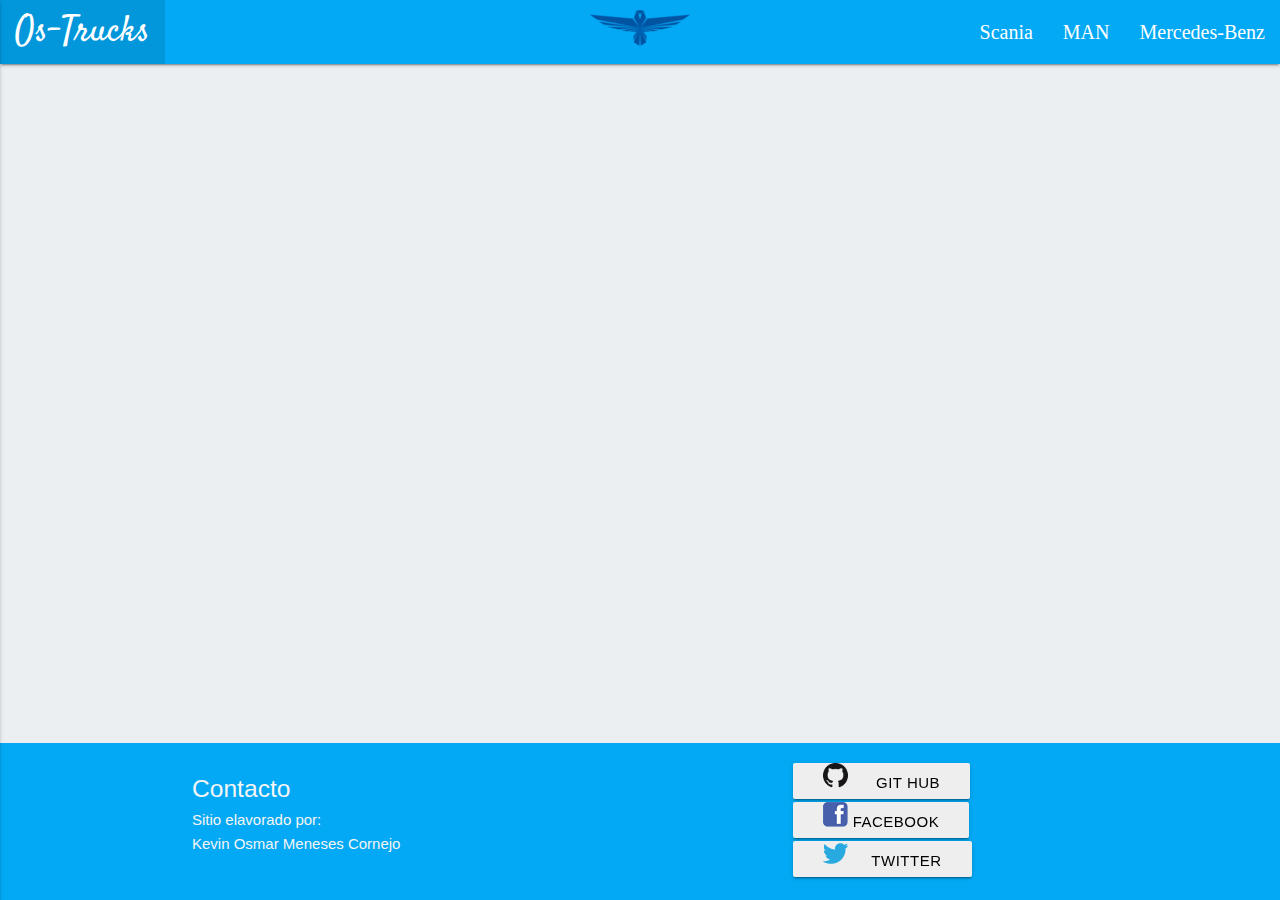
==== index.html @ db59341f "Estes es mi primer commit, nav y footer" ====
<!DOCTYPE html>
<html>
  <head>
    <meta charset="utf-8">
    <title>Os-Trucks</title>
    <link rel="icon" href="imagenes/logo1.png">
    <!--Import Google Icon Font-->
      <link href="http://fonts.googleapis.com/icon?family=Material+Icons" rel="stylesheet">
      <link href="https://fonts.googleapis.com/css?family=Satisfy" rel="stylesheet">
      <link href="https://fonts.googleapis.com/css?family=Old+Standard+TT|Satisfy" rel="stylesheet">
      <!--Import materialize.css-->
      <link type="text/css" rel="stylesheet" href="css/materialize.min.css"  media="screen,projection"/>
      <link rel="stylesheet" href="css/style.css">

      <!--Let browser know website is optimized for mobile-->
      <meta name="viewport" content="width=device-width, initial-scale=1.0"/>
  </head>
  <body>
    <main>
        <nav class="light-blue">
          <div class="nav-wrapper">
            <a href="#!" class="brand-logo center"><img src="imagenes/logo1.png" alt=""></a>
            <ul class="left hide-on-med-and-down">
              <li class="active"><a href="index.html" class="logo">Os-Trucks</a></li>
            </ul>
            <a href="#" data-activates="mobile-demo" class="button-collapse "><i class="material-icons">menu</i></a>
            <ul class="right hide-on-med-and-down">
              <li><a href="scania.html" class="nav">Scania</a></li>
              <li><a href="man.html" class="nav">MAN</a></li>
              <li><a href="mercedes.html" class="nav">Mercedes-Benz</a></li>
            </ul>
            <ul class="side-nav light-blue darken-3" id="mobile-demo">
              <li><a href="index.html" class="logo active">Os-Trucks</a></li>
              <li><a href="scania.html" class="nav">Scania</a></li>
              <li><a href="man.html" class="nav">MAN</a></li>
              <li><a href="mercedes.html" class="nav">Mercedes-Benz</a></li>
            </ul>
          </div>
      </nav>



    </main>

    <footer class="page-footer light-blue">
         <div class="container">
           <div class="row">
             <div class="col m6 s12">
               <h5 class="grey-text text-lighten-4">Contacto</h6>
                 <h6 class="grey-text text-lighten-4">Sitio elavorado por:</h6>
               <h6 class="grey-text text-lighten-4">Kevin Osmar Meneses Cornejo</h6>
             </div>
             <div class="offset-m2 col m4 s7">
               <div class="row espaciorow">
                   <a class="waves-effect waves-light btn grey lighten-3" href="https://github.com/MenesesCKevin"><img class="responsive-img" src="imagenes/git.ico" alt="" ><span class="black-text">&nbsp;&nbsp;&nbsp;&nbsp;&nbsp;&nbsp;Git Hub</span></a>
               </div>
                 <div class="row espaciorow">
                     <a class="waves-effect waves-light btn grey lighten-3" href="https://www.facebook.com/kev.osmar"><img class="responsive-img" src="imagenes/facebook.ico" alt="" ><span class="black-text">&nbsp;Facebook</span></a>
                 </div>
                 <div class="row espaciorow">
                   <a class="waves-effect waves-light btn grey lighten-3" href="https://twitter.com/kevinosmar"><img class="responsive-img" src="imagenes/twitter.ico" alt="" ><span class="black-text">&nbsp;&nbsp;&nbsp;&nbsp;&nbsp;Twitter</span></a>
                 </div>
             </div>
           </div>
         </div>
       </footer>
      <script type="text/javascript" src="https://code.jquery.com/jquery-2.1.1.min.js"></script>
      <script type="text/javascript" src="js/materialize.min.js"></script>
      <script>
        $(".button-collapse").sideNav();
      </script>
  </body>
</html>
---- css/style.css ----
body {
display: flex;
min-height: 100vh;
flex-direction: column;
background-color: #eceff1;
}

main {
flex: 1 0 auto;
}
.logo{
  font-family: 'Satisfy', cursive;
  font-size: 36px;
}
.nav{
  font-family: 'Old Standard TT', serif;
  font-size: 20px;
}
.espaciorow{
  margin-bottom: 3px;
}
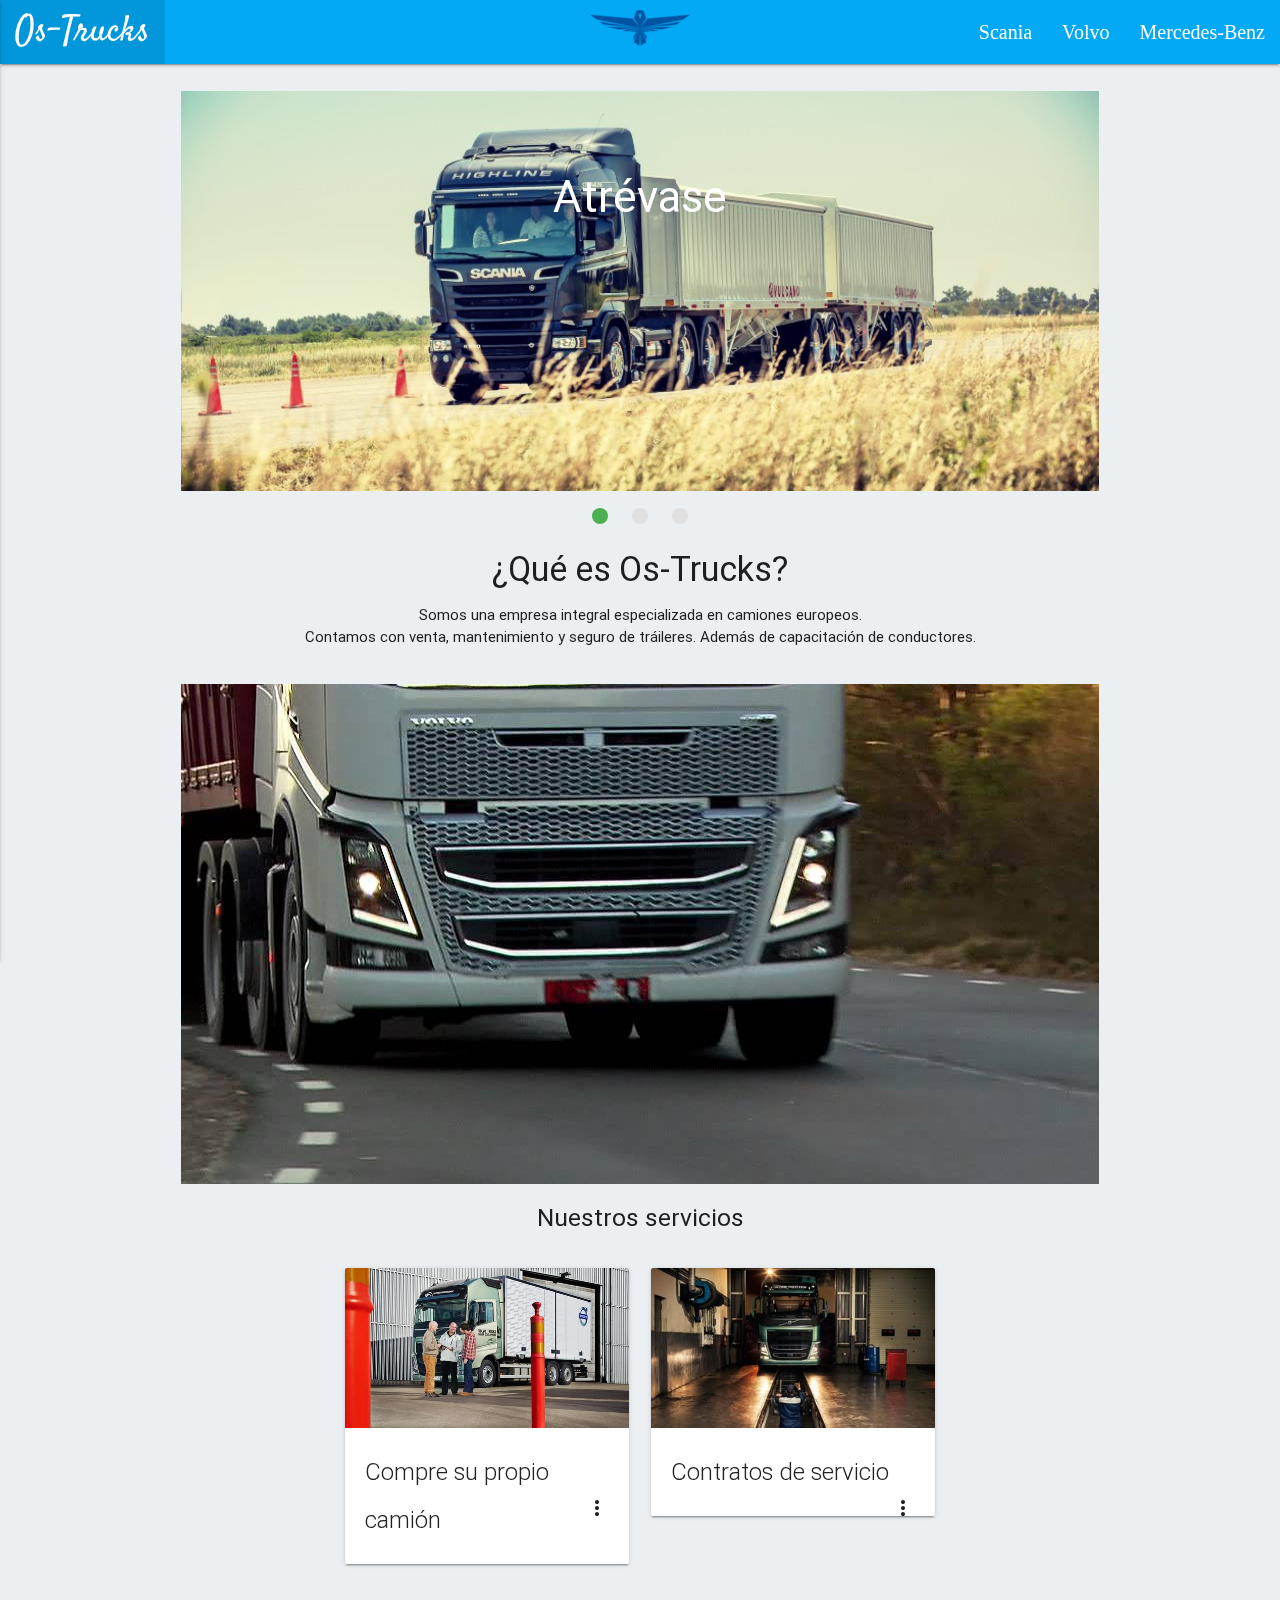
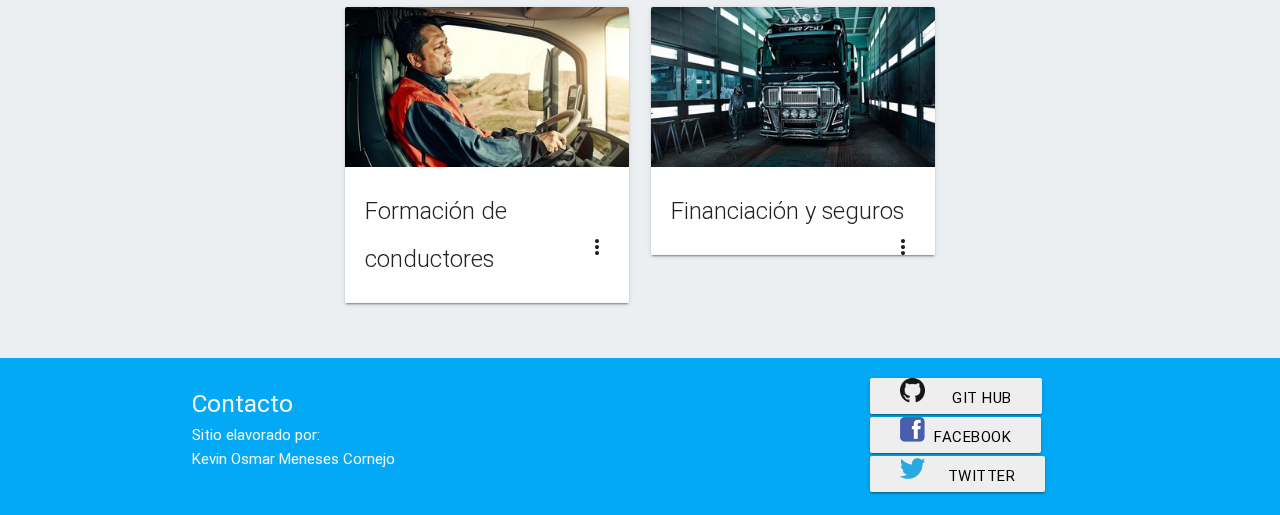
==== commit e5501724: "Index terminado" ====
--- a/index.html
+++ b/index.html
@@ -26,36 +26,138 @@
             <a href="#" data-activates="mobile-demo" class="button-collapse "><i class="material-icons">menu</i></a>
             <ul class="right hide-on-med-and-down">
               <li><a href="scania.html" class="nav">Scania</a></li>
-              <li><a href="man.html" class="nav">MAN</a></li>
+              <li><a href="man.html" class="nav">Volvo</a></li>
               <li><a href="mercedes.html" class="nav">Mercedes-Benz</a></li>
             </ul>
             <ul class="side-nav light-blue darken-3" id="mobile-demo">
               <li><a href="index.html" class="logo active">Os-Trucks</a></li>
               <li><a href="scania.html" class="nav">Scania</a></li>
-              <li><a href="man.html" class="nav">MAN</a></li>
+              <li><a href="man.html" class="nav">Volvo</a></li>
               <li><a href="mercedes.html" class="nav">Mercedes-Benz</a></li>
             </ul>
           </div>
       </nav>
+      <div class="container">
+        <div class="row superior">
+          <div class="slider">
+            <ul class="slides">
+              <li>
+                <img class="responsive-img" src="imagenes/car1.jpg"> <!-- random image -->
+                <div class="caption center-align">
+                  <h3>Atrévase</h3>
+                </div>
+              </li>
+              <li>
+                <img class="responsive-img" src="imagenes/car2.jpg"> <!-- random image -->
+                <div class="caption left-align">
+                  <h3>Disfrute</h3>
+                </div>
+              </li>
+              <li>
+                <img class="responsive-img" src="imagenes/car3.jpg"> <!-- random image -->
+                <div class="caption right-align">
+                  <h3>Emociónese</h3>
+                </div>
+              </li>
+          </ul>
+        </div>
+        </div>
+        <div class="row center">
+          <h4>¿Qué es Os-Trucks?</h4>
+          <p >Somos una empresa integral especializada en camiones europeos.<br>Contamos con venta, mantenimiento y seguro de tráileres. Además de  capacitación de conductores.</p>
+        </div>
 
 
+        <div class="row">
+          <div class="parallax-container">
+           <div class="parallax"><img src="imagenes/para1.jpg"></div>
+         </div>
+        </div>
 
+        <div class="row">
+          <div class="center">
+            <h5>Nuestros servicios</h5>
+          </div>
+        </div>
+        <div class="row">
+          <div class="col offset-m2 m4 s12">
+            <div class="card">
+              <div class="card-image waves-effect waves-block waves-light">
+                <img class="activator" src="imagenes/ser4.jpg">
+              </div>
+              <div class="card-content">
+                <span class="card-title activator grey-text text-darken-4">Compre su propio camión<i class="material-icons right">more_vert</i></span>
+              </div>
+              <div class="card-reveal">
+                <span class="card-title grey-text text-darken-4">Compre su propio camión <i class="material-icons right">close</i></span>
+                <p>Con nuestro sistema de financiamiento usted puede lograrlo.</p>
+              </div>
+            </div>
+          </div>
+          <div class="col m4 s12">
+            <div class="card">
+              <div class="card-image waves-effect waves-block waves-light">
+                <img class="activator" src="imagenes/ser1.jpg">
+              </div>
+              <div class="card-content">
+                <span class="card-title activator grey-text text-darken-4">Contratos de servicio<i class="material-icons right">more_vert</i></span>
+              </div>
+              <div class="card-reveal">
+                <span class="card-title grey-text text-darken-4">Contratos de servicio <i class="material-icons right">close</i></span>
+                <p>Con un mantenimiento planificado y un 100 % de tiempo de actividad garantizado, un contrato de servicio le mantendrá en la carretera.</p>
+              </div>
+            </div>
+          </div>
+        </div>
+        <div class="row">
+          <div class="col offset-m2 m4 s12">
+            <div class="card">
+              <div class="card-image waves-effect waves-block waves-light">
+                <img class="activator" src="imagenes/ser2.jpg">
+              </div>
+              <div class="card-content">
+                <span class="card-title activator grey-text text-darken-4">Formación de conductores<i class="material-icons right">more_vert</i></span>
+              </div>
+              <div class="card-reveal">
+                <span class="card-title grey-text text-darken-4">Formación de conductores<i class="material-icons right">close</i></span>
+                <p>Su forma de conducir afecta a su camión, su rendimiento y sus beneficios. Pequeños cambios pueden marcar una gran diferencia. - </p>
+              </div>
+            </div>
+          </div>
+          <div class="col m4 s12">
+            <div class="card">
+              <div class="card-image waves-effect waves-block waves-light">
+                <img class="activator" src="imagenes/ser3.jpg">
+              </div>
+              <div class="card-content">
+                <span class="card-title activator grey-text text-darken-4">Financiación y seguros<i class="material-icons right">more_vert</i></span>
+              </div>
+              <div class="card-reveal">
+                <span class="card-title grey-text text-darken-4">Financiación y seguros<i class="material-icons right">close</i></span>
+                <p>Nuestros paquetes de financiación flexibles y nuestras pólizas de seguro personalizadas le ayudarán a realizar la inversión en su camión y a protegerla. </p>
+              </div>
+            </div>
+          </div>
+        </div>
+
+
+      </div>
     </main>
 
     <footer class="page-footer light-blue">
          <div class="container">
            <div class="row">
-             <div class="col m6 s12">
+             <div class="col m9 s12">
                <h5 class="grey-text text-lighten-4">Contacto</h6>
                  <h6 class="grey-text text-lighten-4">Sitio elavorado por:</h6>
                <h6 class="grey-text text-lighten-4">Kevin Osmar Meneses Cornejo</h6>
              </div>
-             <div class="offset-m2 col m4 s7">
+             <div class="col m3">
                <div class="row espaciorow">
                    <a class="waves-effect waves-light btn grey lighten-3" href="https://github.com/MenesesCKevin"><img class="responsive-img" src="imagenes/git.ico" alt="" ><span class="black-text">&nbsp;&nbsp;&nbsp;&nbsp;&nbsp;&nbsp;Git Hub</span></a>
                </div>
                  <div class="row espaciorow">
-                     <a class="waves-effect waves-light btn grey lighten-3" href="https://www.facebook.com/kev.osmar"><img class="responsive-img" src="imagenes/facebook.ico" alt="" ><span class="black-text">&nbsp;Facebook</span></a>
+                     <a class="waves-effect waves-light btn grey lighten-3" href="https://www.facebook.com/kev.osmar"><img class="responsive-img" src="imagenes/facebook.ico" alt="" ><span class="black-text">&nbsp;&nbsp;Facebook</span></a>
                  </div>
                  <div class="row espaciorow">
                    <a class="waves-effect waves-light btn grey lighten-3" href="https://twitter.com/kevinosmar"><img class="responsive-img" src="imagenes/twitter.ico" alt="" ><span class="black-text">&nbsp;&nbsp;&nbsp;&nbsp;&nbsp;Twitter</span></a>
@@ -66,8 +168,6 @@
        </footer>
       <script type="text/javascript" src="https://code.jquery.com/jquery-2.1.1.min.js"></script>
       <script type="text/javascript" src="js/materialize.min.js"></script>
-      <script>
-        $(".button-collapse").sideNav();
-      </script>
+      <script type="text/javascript" src="js/main.js"></script>
   </body>
 </html>
--- a/css/style.css
+++ b/css/style.css
@@ -19,3 +19,9 @@
 .espaciorow{
   margin-bottom: 3px;
 }
+.superior{
+  margin-top: 3%;
+}
+.justificado{
+  text-align: justify;
+}
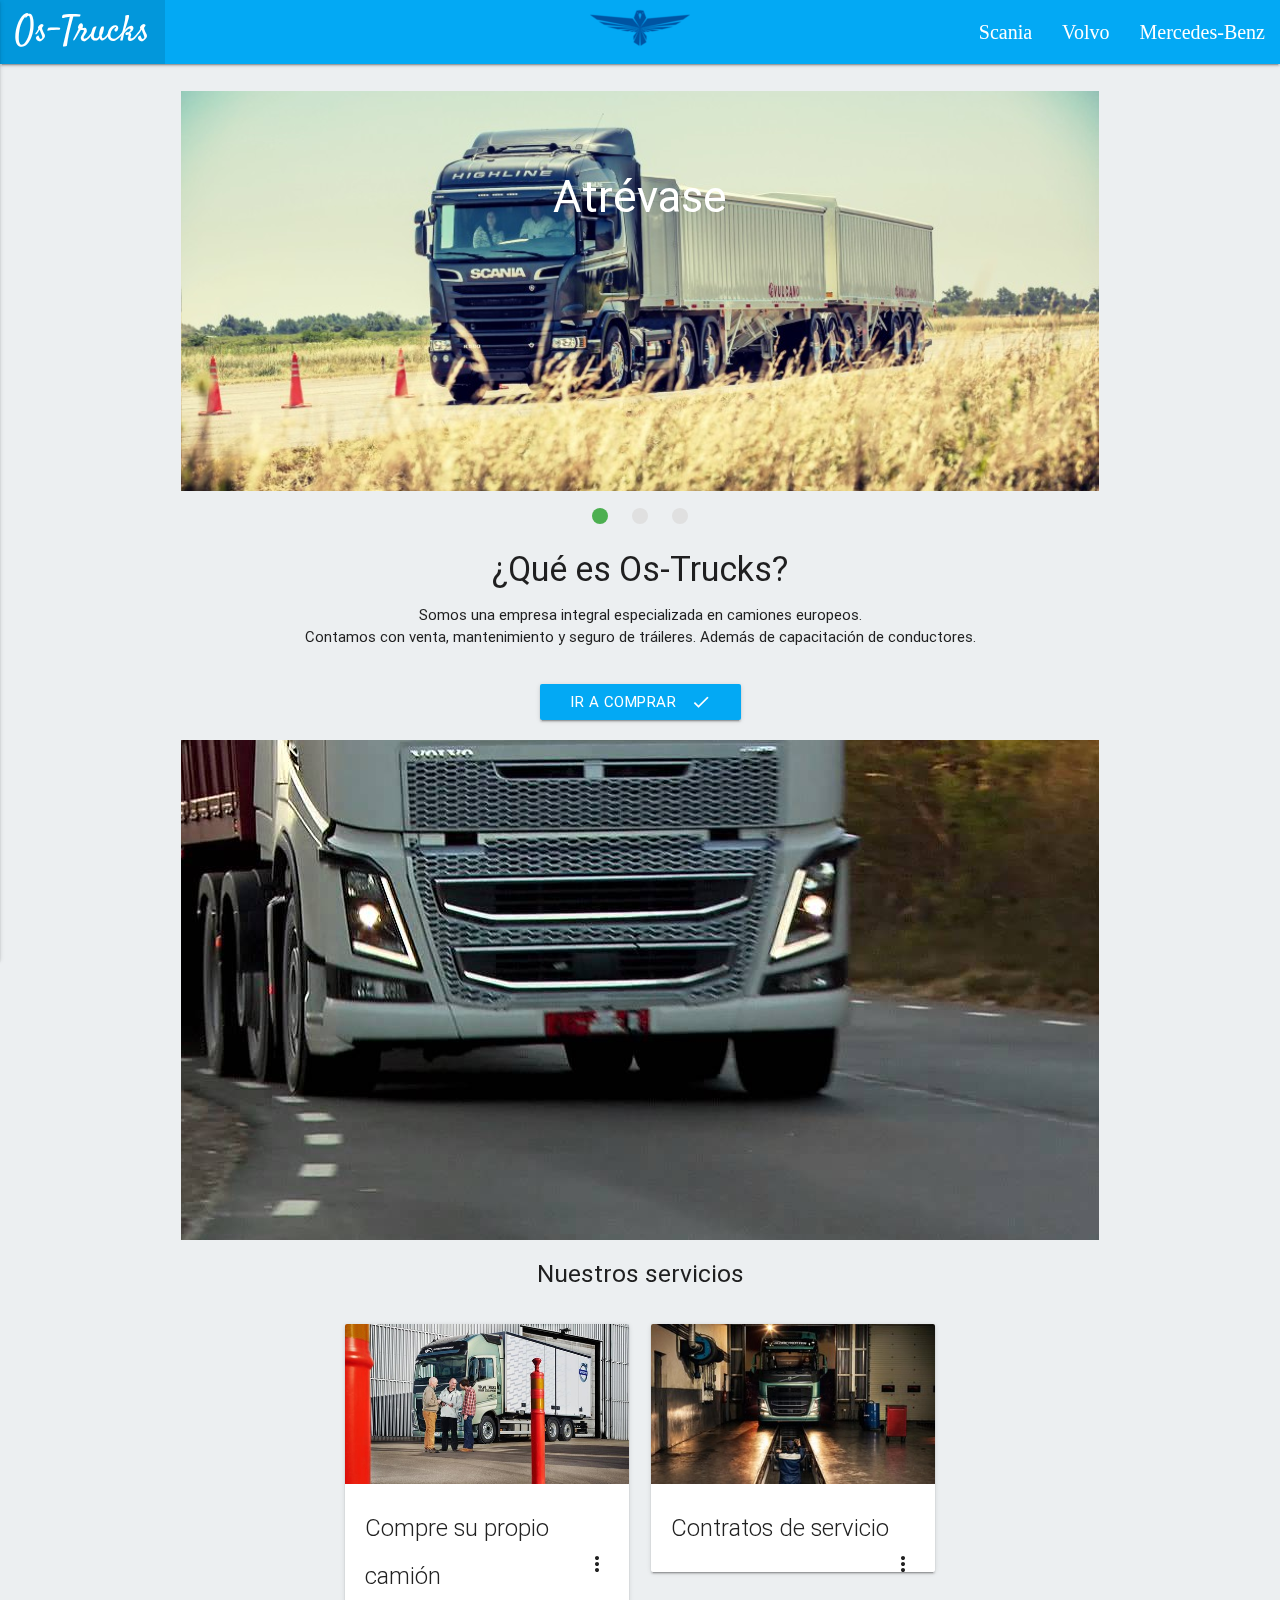
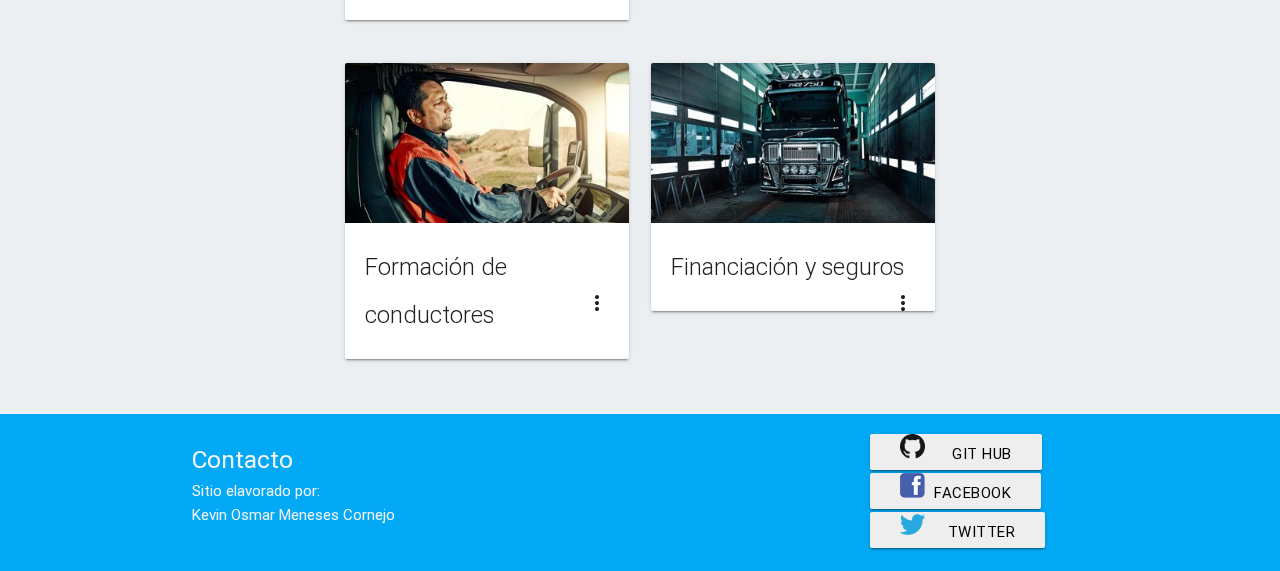
==== commit ebe89224: "Scania y volvo terminado" ====
--- a/index.html
+++ b/index.html
@@ -65,6 +65,11 @@
         <div class="row center">
           <h4>¿Qué es Os-Trucks?</h4>
           <p >Somos una empresa integral especializada en camiones europeos.<br>Contamos con venta, mantenimiento y seguro de tráileres. Además de  capacitación de conductores.</p>
+        </div>
+        <div class="row center">
+          <a href="mercedes.html" class="btn waves-effect waves-light light-blue">Ir a comprar
+            <i class="material-icons right">done</i>
+          </a>
         </div>
 
 
@@ -154,13 +159,13 @@
              </div>
              <div class="col m3">
                <div class="row espaciorow">
-                   <a class="waves-effect waves-light btn grey lighten-3" href="https://github.com/MenesesCKevin"><img class="responsive-img" src="imagenes/git.ico" alt="" ><span class="black-text">&nbsp;&nbsp;&nbsp;&nbsp;&nbsp;&nbsp;Git Hub</span></a>
+                   <a class="waves-effect waves-light btn grey lighten-3" href="https://github.com/MenesesCKevin" target="_blank"><img class="responsive-img" src="imagenes/git.ico" alt="" ><span class="black-text">&nbsp;&nbsp;&nbsp;&nbsp;&nbsp;&nbsp;Git Hub</span></a>
                </div>
                  <div class="row espaciorow">
-                     <a class="waves-effect waves-light btn grey lighten-3" href="https://www.facebook.com/kev.osmar"><img class="responsive-img" src="imagenes/facebook.ico" alt="" ><span class="black-text">&nbsp;&nbsp;Facebook</span></a>
+                     <a class="waves-effect waves-light btn grey lighten-3" href="https://www.facebook.com/kev.osmar" target="_blank"><img class="responsive-img" src="imagenes/facebook.ico" alt="" ><span class="black-text">&nbsp;&nbsp;Facebook</span></a>
                  </div>
                  <div class="row espaciorow">
-                   <a class="waves-effect waves-light btn grey lighten-3" href="https://twitter.com/kevinosmar"><img class="responsive-img" src="imagenes/twitter.ico" alt="" ><span class="black-text">&nbsp;&nbsp;&nbsp;&nbsp;&nbsp;Twitter</span></a>
+                   <a class="waves-effect waves-light btn grey lighten-3" href="https://twitter.com/kevinosmar" target="_blank"><img class="responsive-img" src="imagenes/twitter.ico" alt="" ><span class="black-text">&nbsp;&nbsp;&nbsp;&nbsp;&nbsp;Twitter</span></a>
                  </div>
              </div>
            </div>
--- a/css/style.css
+++ b/css/style.css
@@ -25,3 +25,48 @@
 .justificado{
   text-align: justify;
 }
+.tamano{
+  height: 400px;
+}
+.sinMargen{
+  margin: none;
+}
+.marca{
+  font-family: 'Old Standard TT', serif;
+  font-size: 40px;
+}
+.contenedor{
+  width: 45%;
+  height: 45%;
+}
+.marco{
+  width: 100%;
+  height: 400px;
+  margin-top: 10px;
+}
+.caja{
+  height: 300px;
+  width: 300px;
+  position: relative;
+  animation: animacion 20s linear 1s infinite alternate;
+}
+@keyframes animacion {
+  0%{background-image: url("../imagenes/vol1.jpg");background-size: 100%; left: 0px; top: 0px;}
+  25%{background-image: url("../imagenes/sc1.jpg");background-size: 100%; left: 100px; top: 0px;}
+  50%{background-image: url("../imagenes/vol2.jpg");background-size: 100%; left: 100px; top: 100px;}
+  75%{background-image: url("../imagenes/sc2.jpg");background-size: 100%; left: 0px; top: 100px;}
+  100%{background-image: url("../imagenes/vol1.jpg");background-size: 100%; left: 0px; top: 0px;}
+}
+@media (max-width: 600px) {
+  .caja{
+    height: 150px;
+    width: 150px;
+  }
+  @keyframes animacion {
+    0%{background-image: url("../imagenes/vol1.jpg");background-size: 100%; left: 0px; top: 0px;}
+    25%{background-image: url("../imagenes/sc1.jpg");background-size: 100%; left: 150px; top: 0px;}
+    50%{background-image: url("../imagenes/vol2.jpg");background-size: 100%; left: 150px; top: 150px;}
+    75%{background-image: url("../imagenes/sc2.jpg");background-size: 100%; left: 0px; top: 150px;}
+    100%{background-image: url("../imagenes/vol1.jpg");background-size: 100%; left: 0px; top: 0px;}
+  }
+}
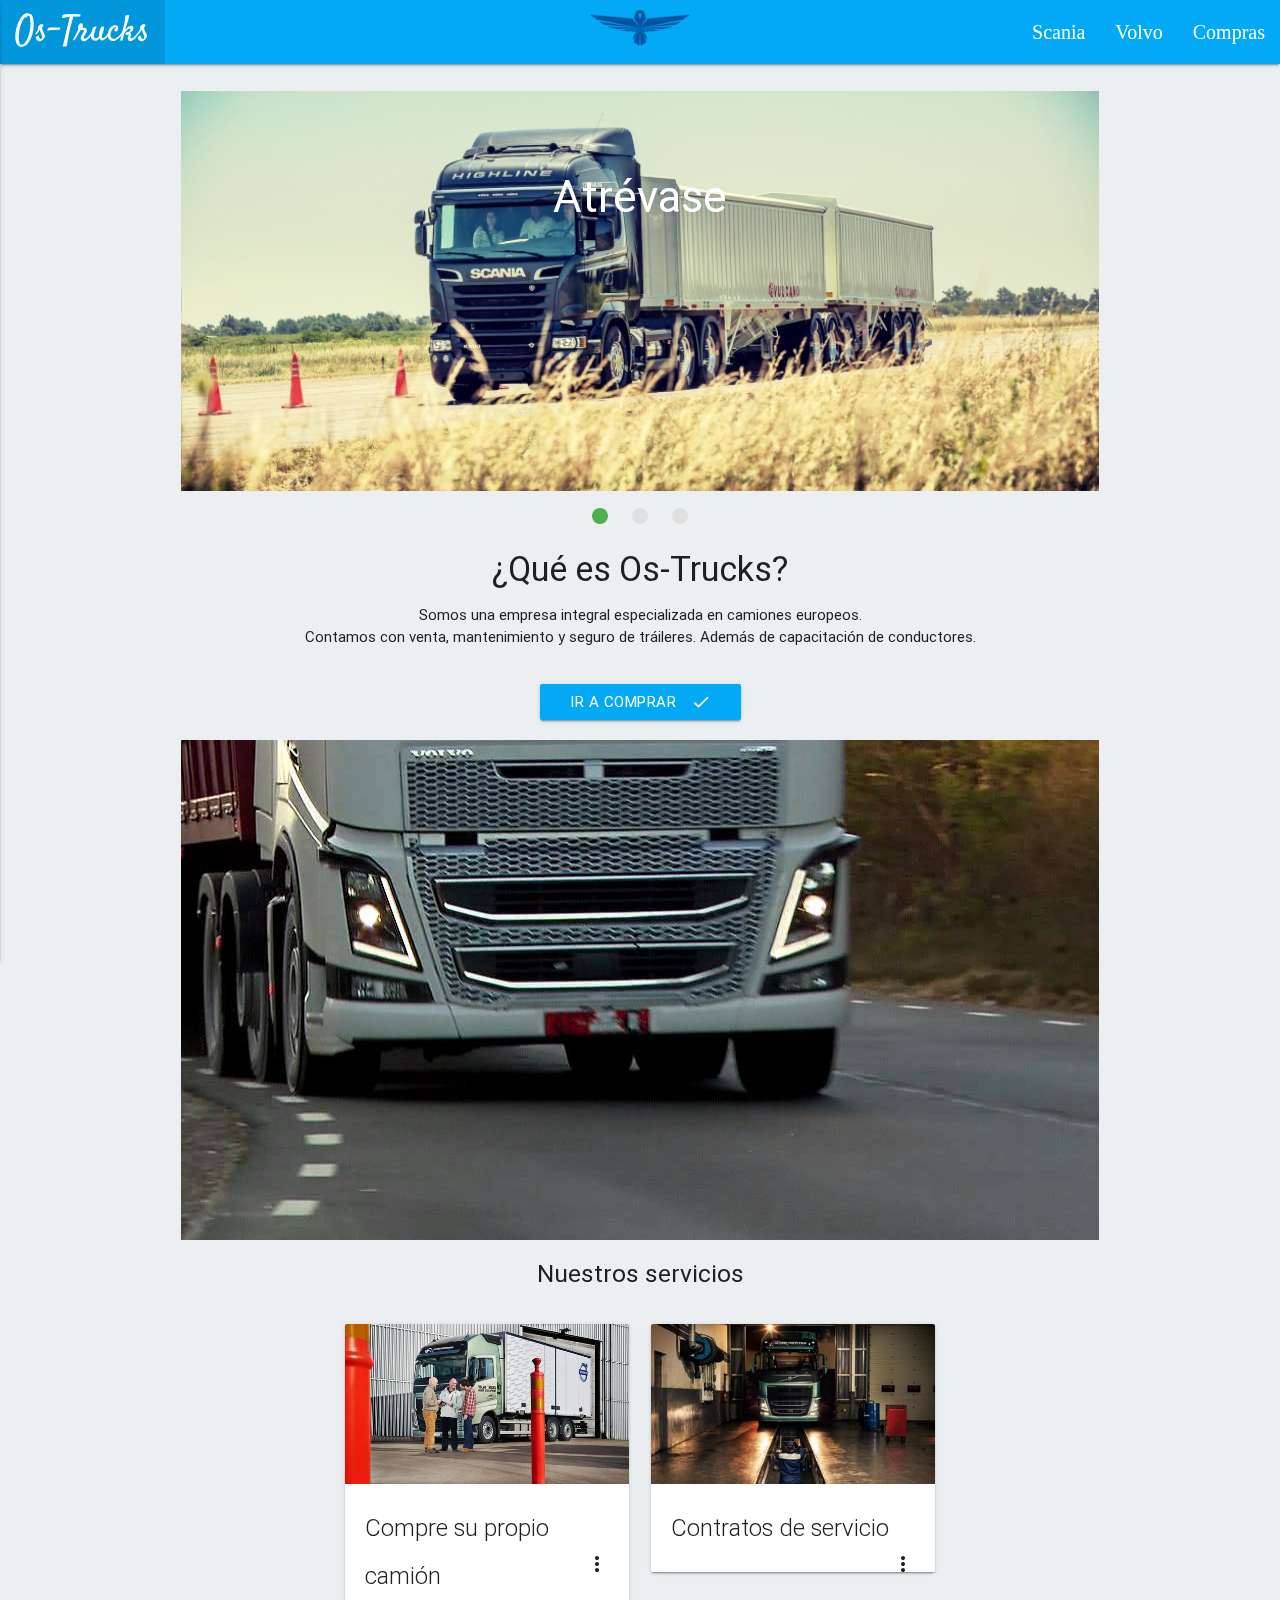
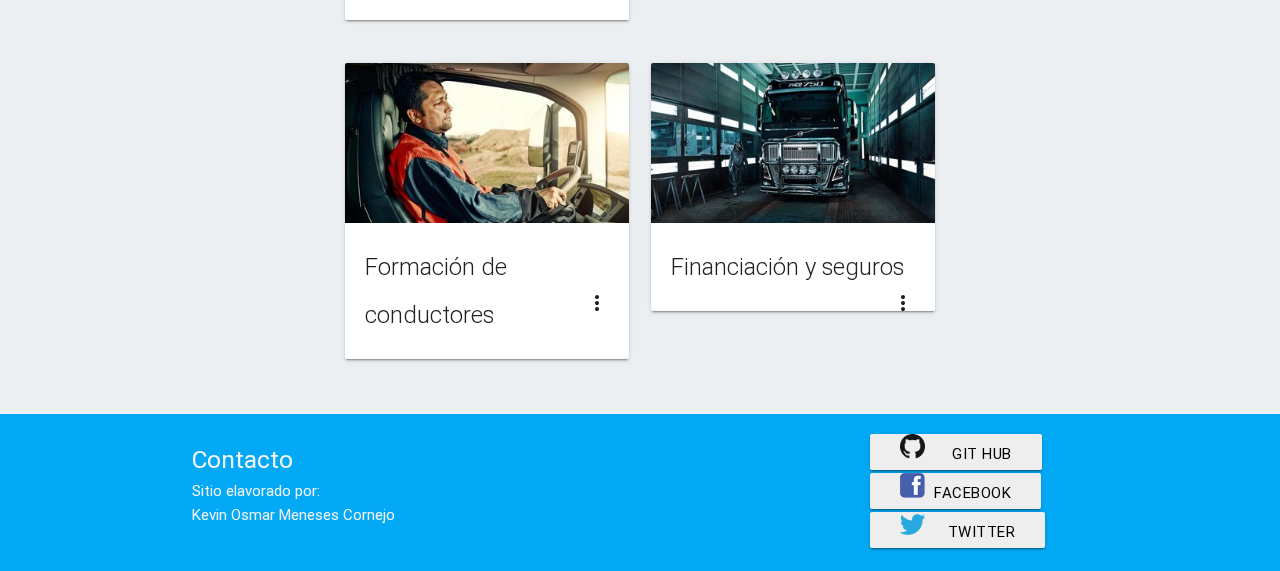
==== commit 3be7402e: "Proyecto terminado" ====
--- a/index.html
+++ b/index.html
@@ -27,13 +27,13 @@
             <ul class="right hide-on-med-and-down">
               <li><a href="scania.html" class="nav">Scania</a></li>
               <li><a href="man.html" class="nav">Volvo</a></li>
-              <li><a href="mercedes.html" class="nav">Mercedes-Benz</a></li>
+              <li><a href="mercedes.html" class="nav">Compras</a></li>
             </ul>
             <ul class="side-nav light-blue darken-3" id="mobile-demo">
               <li><a href="index.html" class="logo active">Os-Trucks</a></li>
               <li><a href="scania.html" class="nav">Scania</a></li>
               <li><a href="man.html" class="nav">Volvo</a></li>
-              <li><a href="mercedes.html" class="nav">Mercedes-Benz</a></li>
+              <li><a href="mercedes.html" class="nav">Compras</a></li>
             </ul>
           </div>
       </nav>
--- a/css/style.css
+++ b/css/style.css
@@ -70,3 +70,7 @@
     100%{background-image: url("../imagenes/vol1.jpg");background-size: 100%; left: 0px; top: 0px;}
   }
 }
+#confirmacion{
+  background-color: gray;
+  backface-visibility: hidden;
+}
